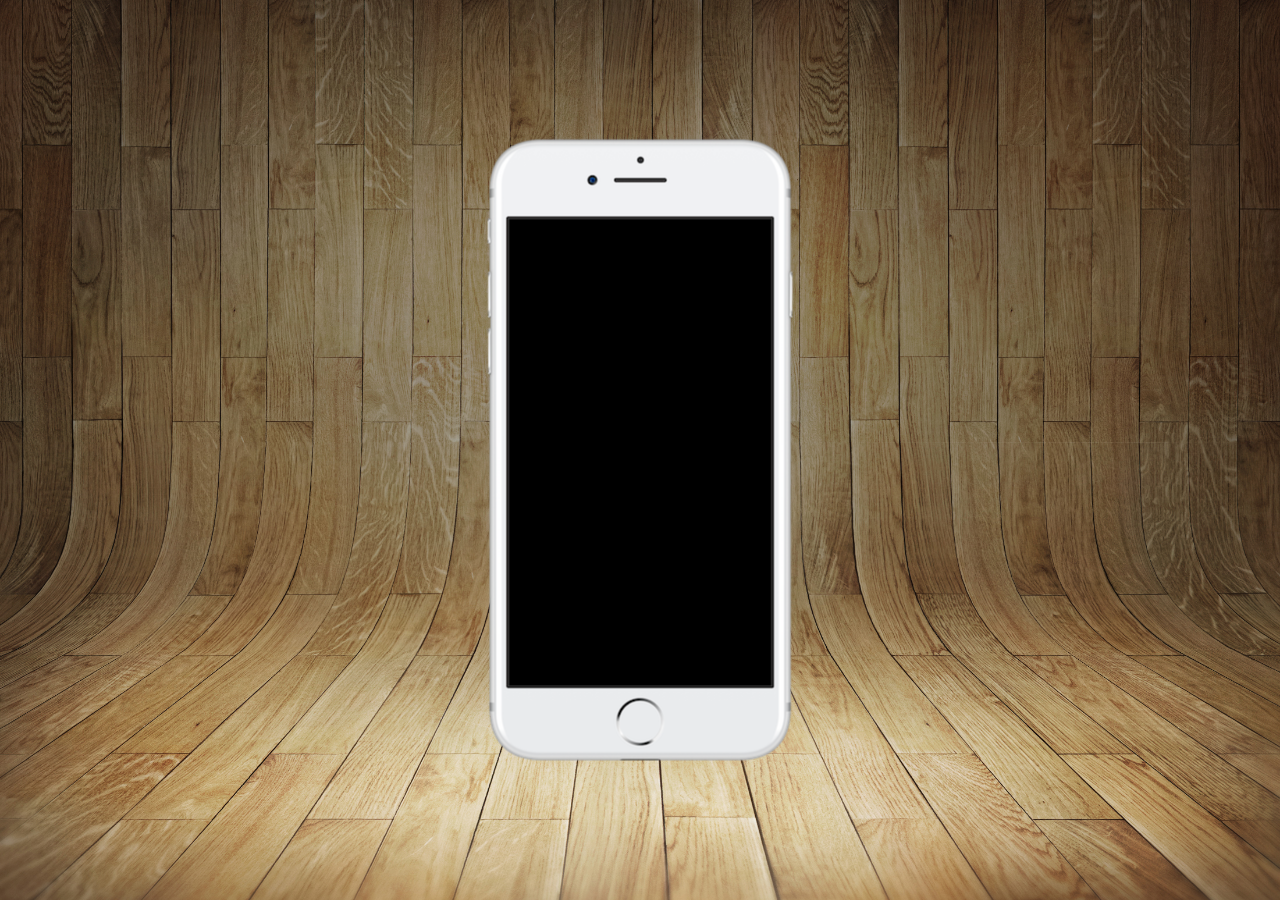
==== index.html @ cd15c24a "ta indo" ====
<!DOCTYPE html>
<html lang="pt-br">
<head>
    <meta charset="UTF-8">
    <meta http-equiv="X-UA-Compatible" content="IE=edge">
    <meta name="viewport" content="width=device-width, initial-scale=1.0">
    <link rel="shortcut icon" href="favicon.ico" type="image/x-icon">
    <link rel="stylesheet" href=" estilos/style.css">
    
    <title>Projetos Redes Social</title>
</head>
<body>
    <main>
        <section class="cel">

        </section>
        <section class="redes">

        </section>
    </main>
</body>
</html>
---- estilos/style.css ----
@charset "UTF-8";
*{
    padding: 0px;
    margin: 0px;

}
html, body{
    height: 100vh;
    width: 100hw;
    background-color: black;

}
body{
    background: url(../pacote-d013/imagens/fundo-madeira.jpg)
    no-repeat;
    background-size: cover;
}
main{
    position: relative;
     
    height: 100vh;
    
}
.cel{
    position: absolute;
    top: 50%;
    left: 50%;
    transform: translate(-50%, -50%);
    height: 627px;
    width: 311px;
    
    background: url(../pacote-d013/imagens/frame-iphone.png);
}
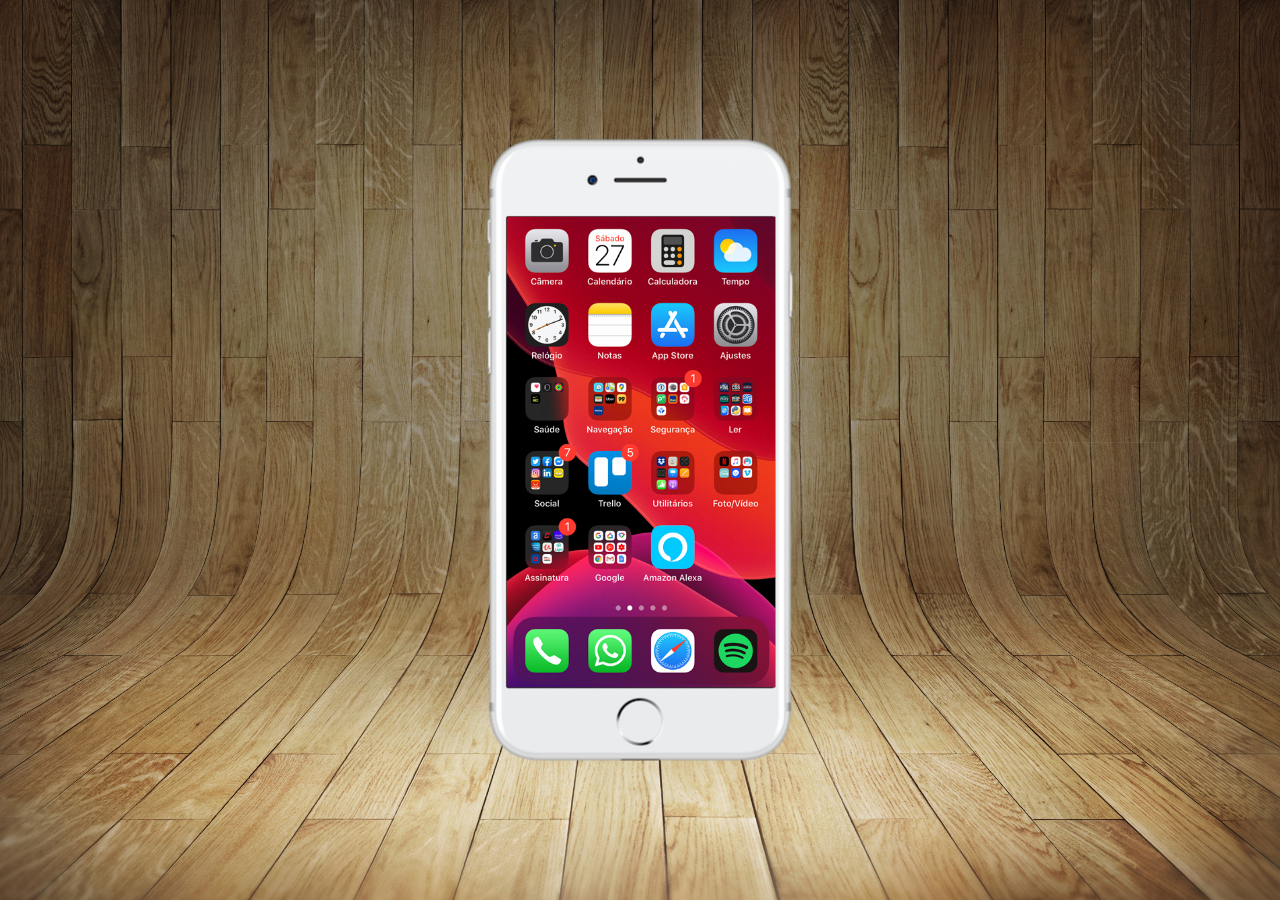
==== commit a184a9e2: "ta indo" ====
--- a/index.html
+++ b/index.html
@@ -12,7 +12,7 @@
 <body>
     <main>
         <section class="cel">
-
+            <iframe src="home.html"  name="tela" class="tela" frameborder="0"></iframe>
         </section>
         <section class="redes">
 
--- a/estilos/style.css
+++ b/estilos/style.css
@@ -17,7 +17,6 @@
 }
 main{
     position: relative;
-     
     height: 100vh;
     
 }
@@ -30,4 +29,11 @@
     width: 311px;
     
     background: url(../pacote-d013/imagens/frame-iphone.png);
+}
+.tela{
+    position: relative;
+    top: 80px;
+    left: 22px;
+    height: 471px;
+    width: 269px;
 }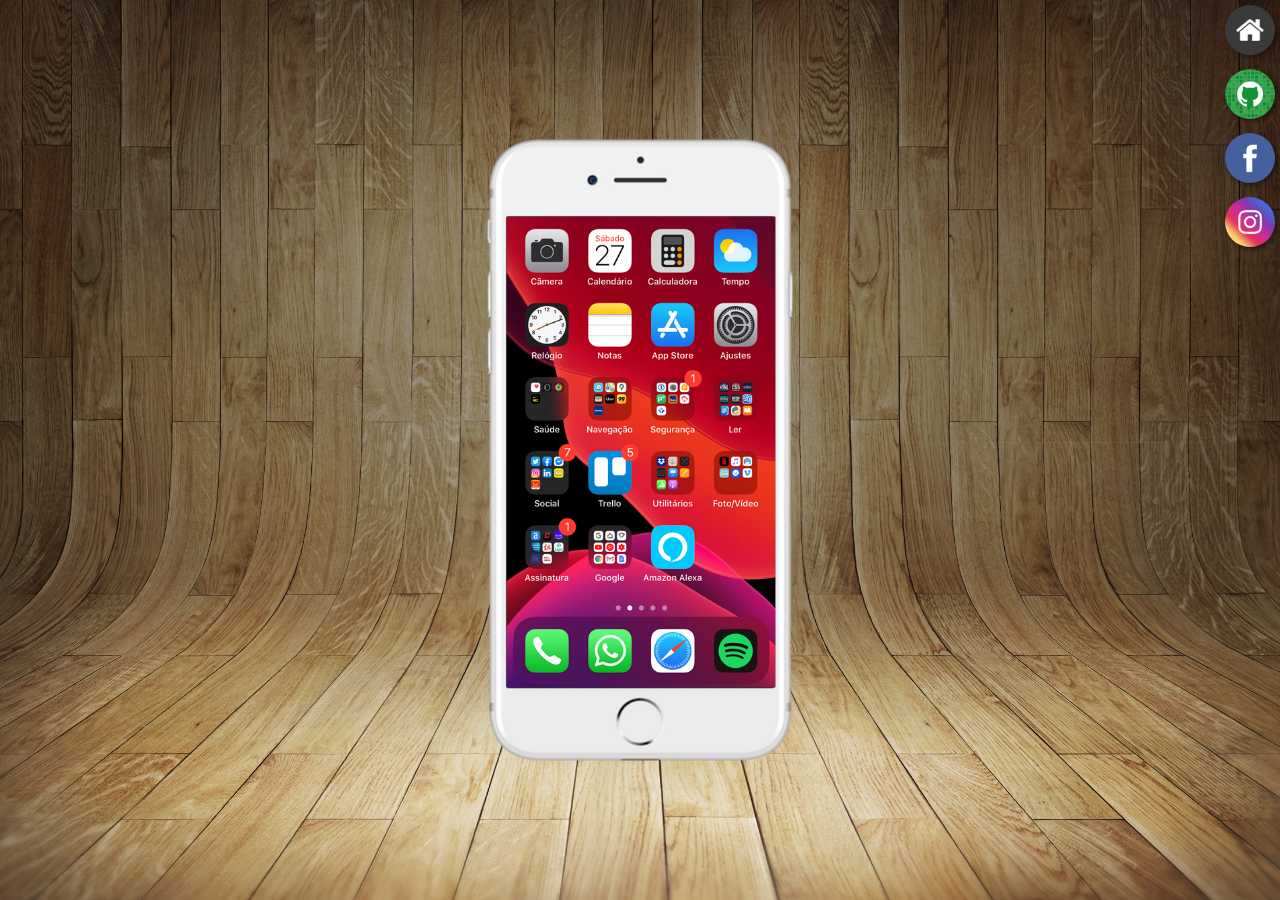
==== commit 06c6fdf9: "quase pronto" ====
--- a/index.html
+++ b/index.html
@@ -15,7 +15,10 @@
             <iframe src="home.html"  name="tela" class="tela" frameborder="0"></iframe>
         </section>
         <section class="redes">
-
+            <a href="#" target="tela"> <img src="pacote-d013/imagens/logo-home.jpg" alt=""></a><br>
+            <a href="#" target="tela"> <img src="pacote-d013/imagens/logo-github.jpg" alt=""></a><br>
+            <a href="#" target="tela"> <img src="pacote-d013/imagens/logo-facebook.jpg" alt=""></a><br>
+            <a href="#" target="tela"> <img src="pacote-d013/imagens/logo-instagram.jpg" alt=""></a><br>
         </section>
     </main>
 </body>
--- a/estilos/style.css
+++ b/estilos/style.css
@@ -36,4 +36,17 @@
     left: 22px;
     height: 471px;
     width: 269px;
+}
+.redes{
+    text-align: right;
+}
+.redes img{
+    width: 50px;
+    margin: 5px;
+    border-radius: 50%;
+    box-shadow: 2px 2px 5px rgba(0, 0, 0, 0.473);
+    box-sizing: border-box;
+}
+.redes img:hover{
+    border: 2px solid rgba(255, 255, 255, 0.527);
 }